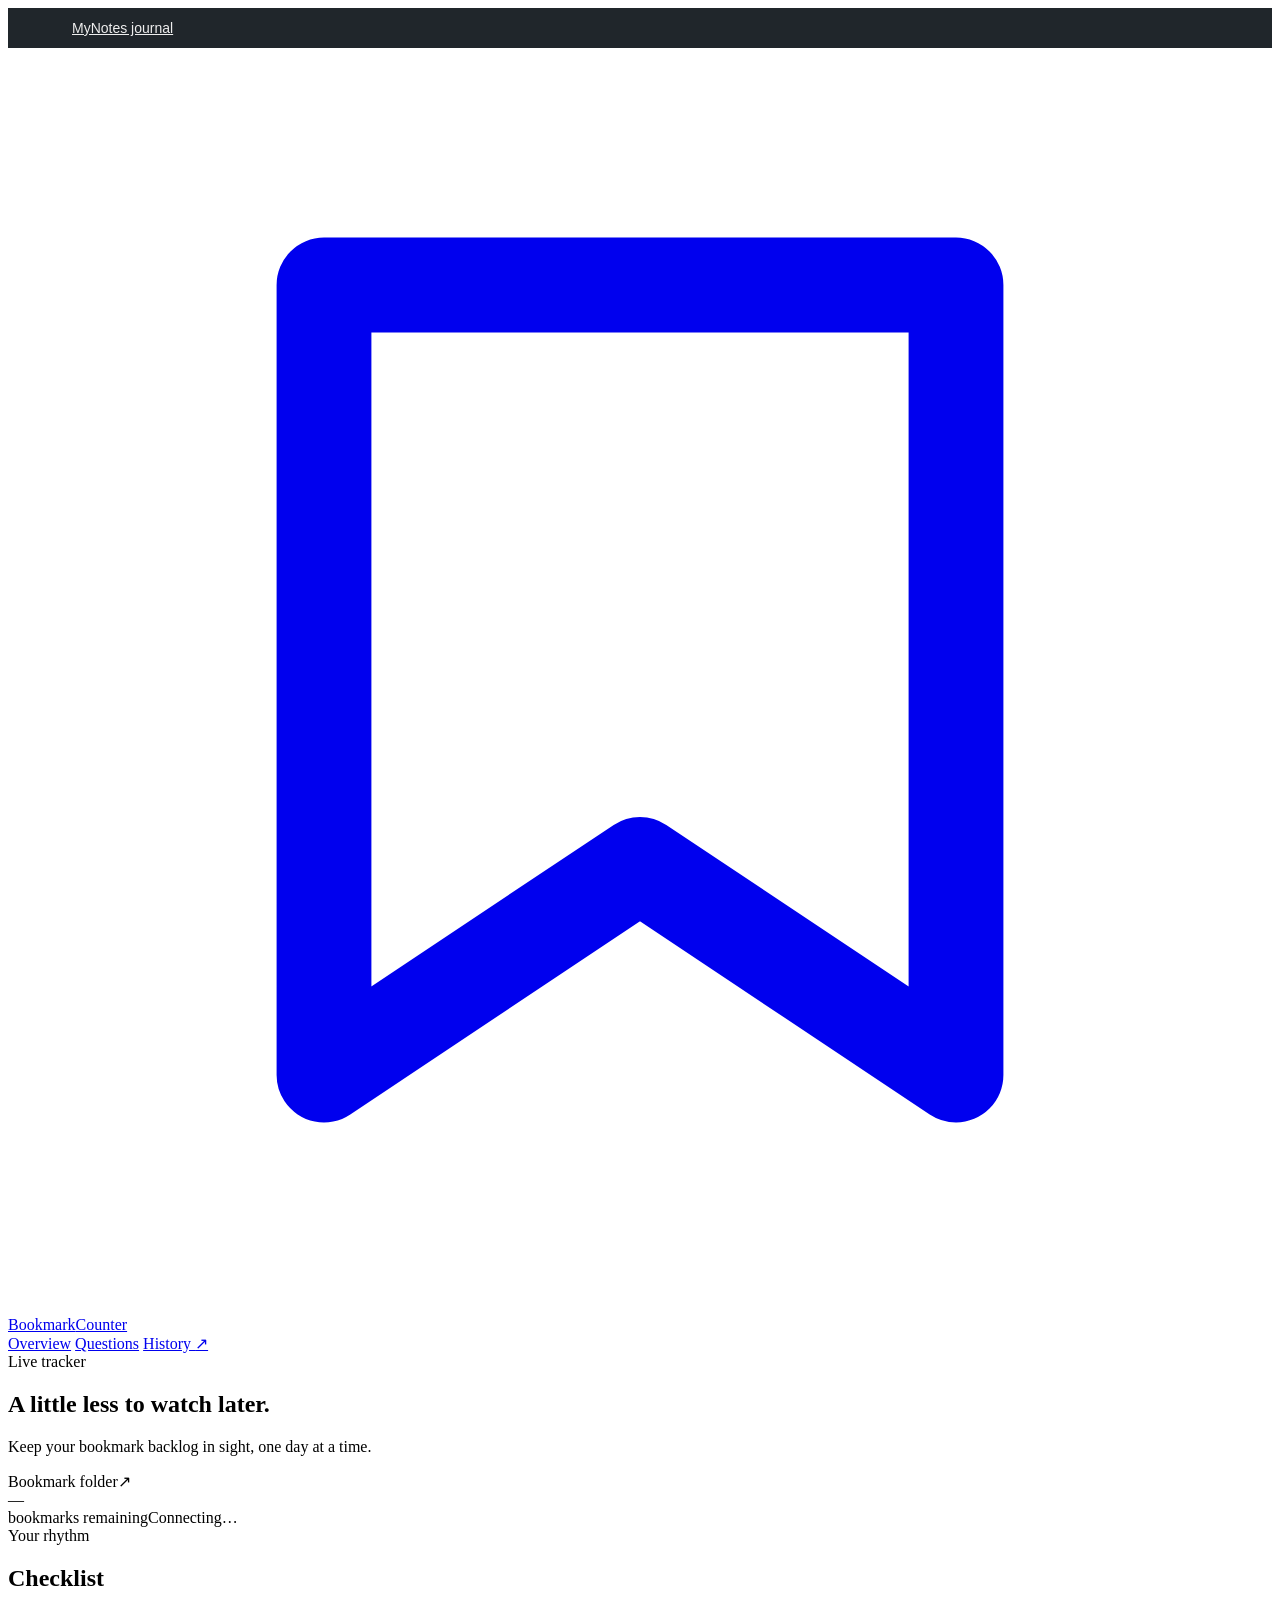
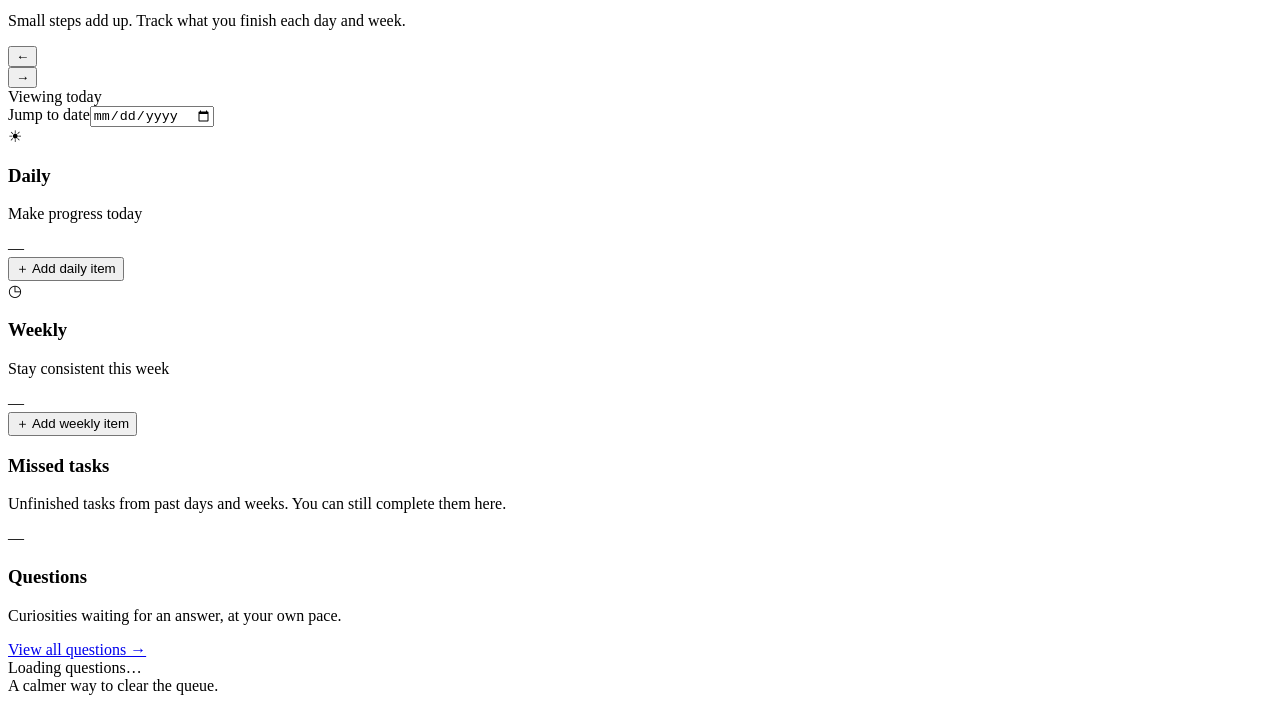
==== wwwroot/bookmarks/index.html @ 72cf5cdd "2" ====
<!doctype html>
<html lang="en">
<head>
  <meta charset="utf-8">
  <meta name="viewport" content="width=device-width, initial-scale=1">
  <meta name="theme-color" content="#101416">
  <title>Overview · BookmarkCounter</title>
  <link rel="stylesheet" href="/bookmarks/css/app.css?v=6">
  <script src="/bookmarks/js/dashboard.js?v=7" defer></script>
</head>
<body>
  <nav aria-label="MyNotes navigation" style="display:flex;gap:20px;flex-wrap:wrap;padding:12px 5vw;background:#20262b;font:14px Segoe UI,sans-serif"><a href="/journal" style="color:#eee">MyNotes journal</a></nav>
  <div class="app-shell">
    <header class="site-header">
      <a class="brand" href="/" aria-label="BookmarkCounter home">
        <span class="brand-mark" aria-hidden="true"><svg viewBox="0 0 24 24" fill="none"><path d="M6 4.5h12v15l-6-4-6 4v-15Z" stroke="currentColor" stroke-width="1.8" stroke-linejoin="round"/></svg></span>
        <span>Bookmark<span class="brand-light">Counter</span></span>
      </a>
      <nav class="site-nav" aria-label="Main navigation">
        <a class="nav-link active" href="/" aria-current="page">Overview</a>
        <a class="nav-link" href="/bookmarks/questions">Questions</a>
        <a class="nav-link" href="/bookmarks/history">History <span aria-hidden="true">↗</span></a>
      </nav>
    </header>

    <main>
      <section class="hero" aria-labelledby="hero-title">
        <div class="hero-copy">
          <div class="eyebrow"><span class="live-dot" aria-hidden="true"></span> Live tracker</div>
          <h1 id="hero-title">A little less to watch later.</h1>
          <p>Keep your bookmark backlog in sight, one day at a time.</p>
        </div>
        <div class="count-card">
          <div class="card-topline"><span id="folderName">Bookmark folder</span><span class="small-icon" aria-hidden="true">↗</span></div>
          <div class="count-value" id="bookmarkCount" aria-live="polite">—</div>
          <div class="count-footer"><span>bookmarks remaining</span><span class="status" id="countStatus">Connecting…</span></div>
        </div>
      </section>

      <section class="workspace" aria-labelledby="checklist-title">
        <div class="section-heading">
          <div>
            <div class="eyebrow muted">Your rhythm</div>
            <h2 id="checklist-title">Checklist</h2>
            <p>Small steps add up. Track what you finish each day and week.</p>
          </div>
          <div class="date-nav" aria-label="Choose checklist date">
            <button class="icon-button" id="previousDay" type="button" aria-label="Previous day">←</button>
            <div class="date-label" id="dateLabel" aria-live="polite"></div>
            <button class="icon-button" id="nextDay" type="button" aria-label="Next day">→</button>
          </div>
        </div>
        <div class="viewing-row"><span id="viewingHint">Viewing today</span><div class="date-actions"><label for="jumpDate">Jump to date</label><input id="jumpDate" type="date"><button class="text-button" id="todayButton" type="button" hidden>Back to today</button></div></div>
        <div class="checklist-grid">
          <section class="list-panel" aria-labelledby="dailyTitle">
            <div class="list-header"><div class="list-title"><span class="list-icon daily-icon" aria-hidden="true">☀</span><div><h3 id="dailyTitle">Daily</h3><p>Make progress today</p></div></div><span class="progress-summary" id="dailySummary">—</span></div>
            <div class="progress-track" aria-hidden="true"><div id="dailyProgress"></div></div>
            <div class="reset-line" id="dailyReset"></div>
            <div class="item-list" id="dailyItems" aria-live="polite"></div>
            <button class="add-button" type="button" data-add="Daily"><span aria-hidden="true">＋</span> Add daily item</button>
          </section>
          <section class="list-panel" aria-labelledby="weeklyTitle">
            <div class="list-header"><div class="list-title"><span class="list-icon weekly-icon" aria-hidden="true">◷</span><div><h3 id="weeklyTitle">Weekly</h3><p>Stay consistent this week</p></div></div><span class="progress-summary" id="weeklySummary">—</span></div>
            <div class="progress-track" aria-hidden="true"><div id="weeklyProgress"></div></div>
            <div class="reset-line" id="weeklyReset"></div>
            <div class="item-list" id="weeklyItems" aria-live="polite"></div>
            <button class="add-button" type="button" data-add="Weekly"><span aria-hidden="true">＋</span> Add weekly item</button>
          </section>
        </div>
        <section class="missed-panel" aria-labelledby="missedTitle">
          <div class="missed-heading"><div><h3 id="missedTitle">Missed tasks</h3><p>Unfinished tasks from past days and weeks. You can still complete them here.</p></div><span class="progress-summary" id="missedSummary">—</span></div>
          <div class="missed-list" id="missedItems" aria-live="polite"></div>
        </section>
        <section class="questions-preview" aria-labelledby="questionsPreviewTitle">
          <div class="missed-heading"><div><h3 id="questionsPreviewTitle">Questions</h3><p>Curiosities waiting for an answer, at your own pace.</p></div><a class="text-button" href="/bookmarks/questions">View all questions →</a></div>
          <div class="question-counts" id="questionCounts">Loading questions…</div>
          <div class="question-preview-list" id="questionPreviewList"></div>
        </section>
      </section>
    </main>
    <footer class="site-footer">A calmer way to clear the queue.</footer>
  </div>
  <div class="toast" id="toast" role="status" aria-live="polite"></div>
</body>
</html>
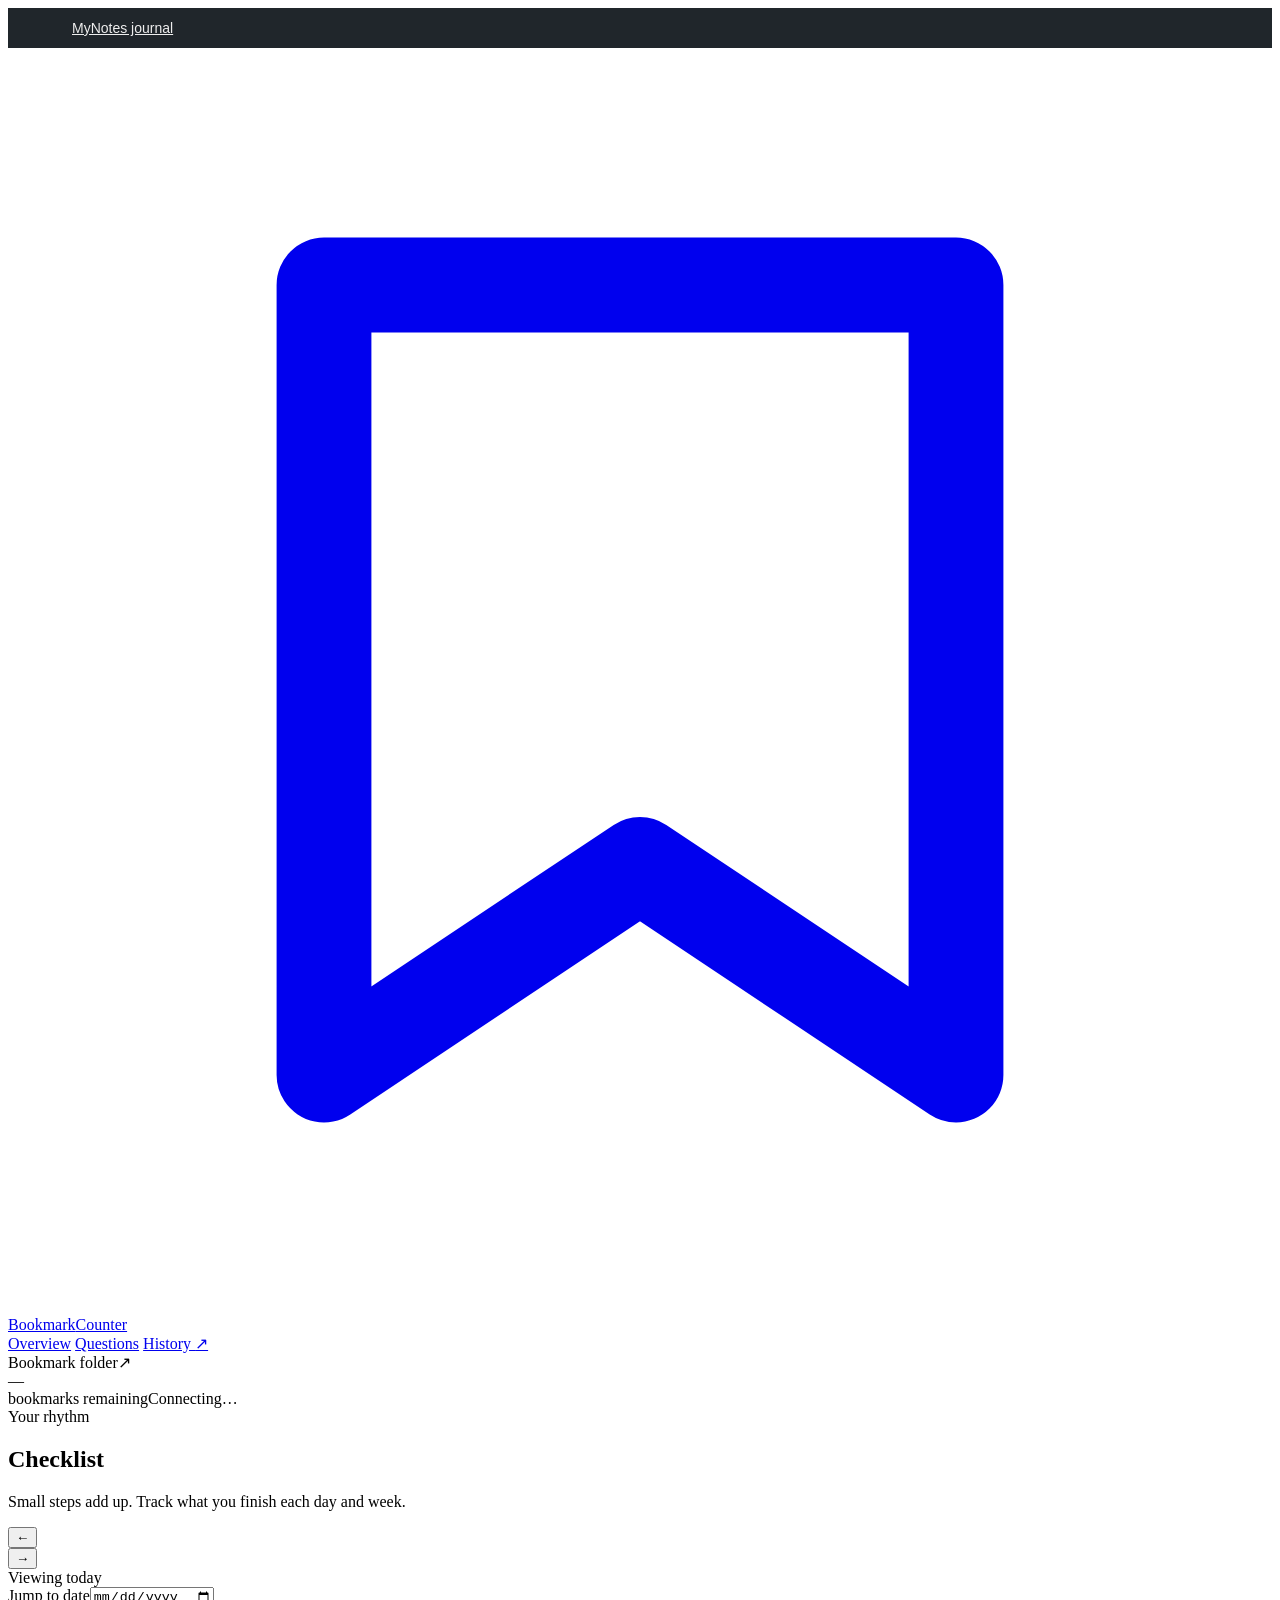
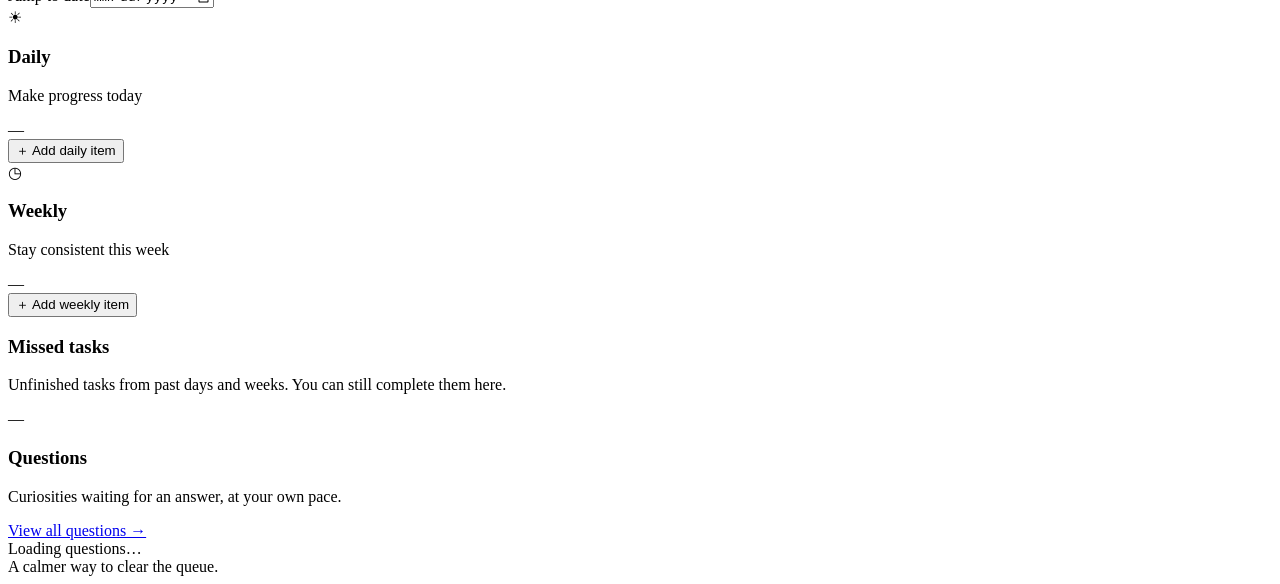
==== commit 0c08205f: "Simplify dashboard layouts and limit Letterboxd to movies" ====
--- a/wwwroot/bookmarks/index.html
+++ b/wwwroot/bookmarks/index.html
@@ -5,7 +5,7 @@
   <meta name="viewport" content="width=device-width, initial-scale=1">
   <meta name="theme-color" content="#101416">
   <title>Overview · BookmarkCounter</title>
-  <link rel="stylesheet" href="/bookmarks/css/app.css?v=6">
+  <link rel="stylesheet" href="/bookmarks/css/app.css?v=10">
   <script src="/bookmarks/js/dashboard.js?v=7" defer></script>
 </head>
 <body>
@@ -24,12 +24,7 @@
     </header>
 
     <main>
-      <section class="hero" aria-labelledby="hero-title">
-        <div class="hero-copy">
-          <div class="eyebrow"><span class="live-dot" aria-hidden="true"></span> Live tracker</div>
-          <h1 id="hero-title">A little less to watch later.</h1>
-          <p>Keep your bookmark backlog in sight, one day at a time.</p>
-        </div>
+      <section class="bookmark-summary" aria-label="Bookmark count">
         <div class="count-card">
           <div class="card-topline"><span id="folderName">Bookmark folder</span><span class="small-icon" aria-hidden="true">↗</span></div>
           <div class="count-value" id="bookmarkCount" aria-live="polite">—</div>
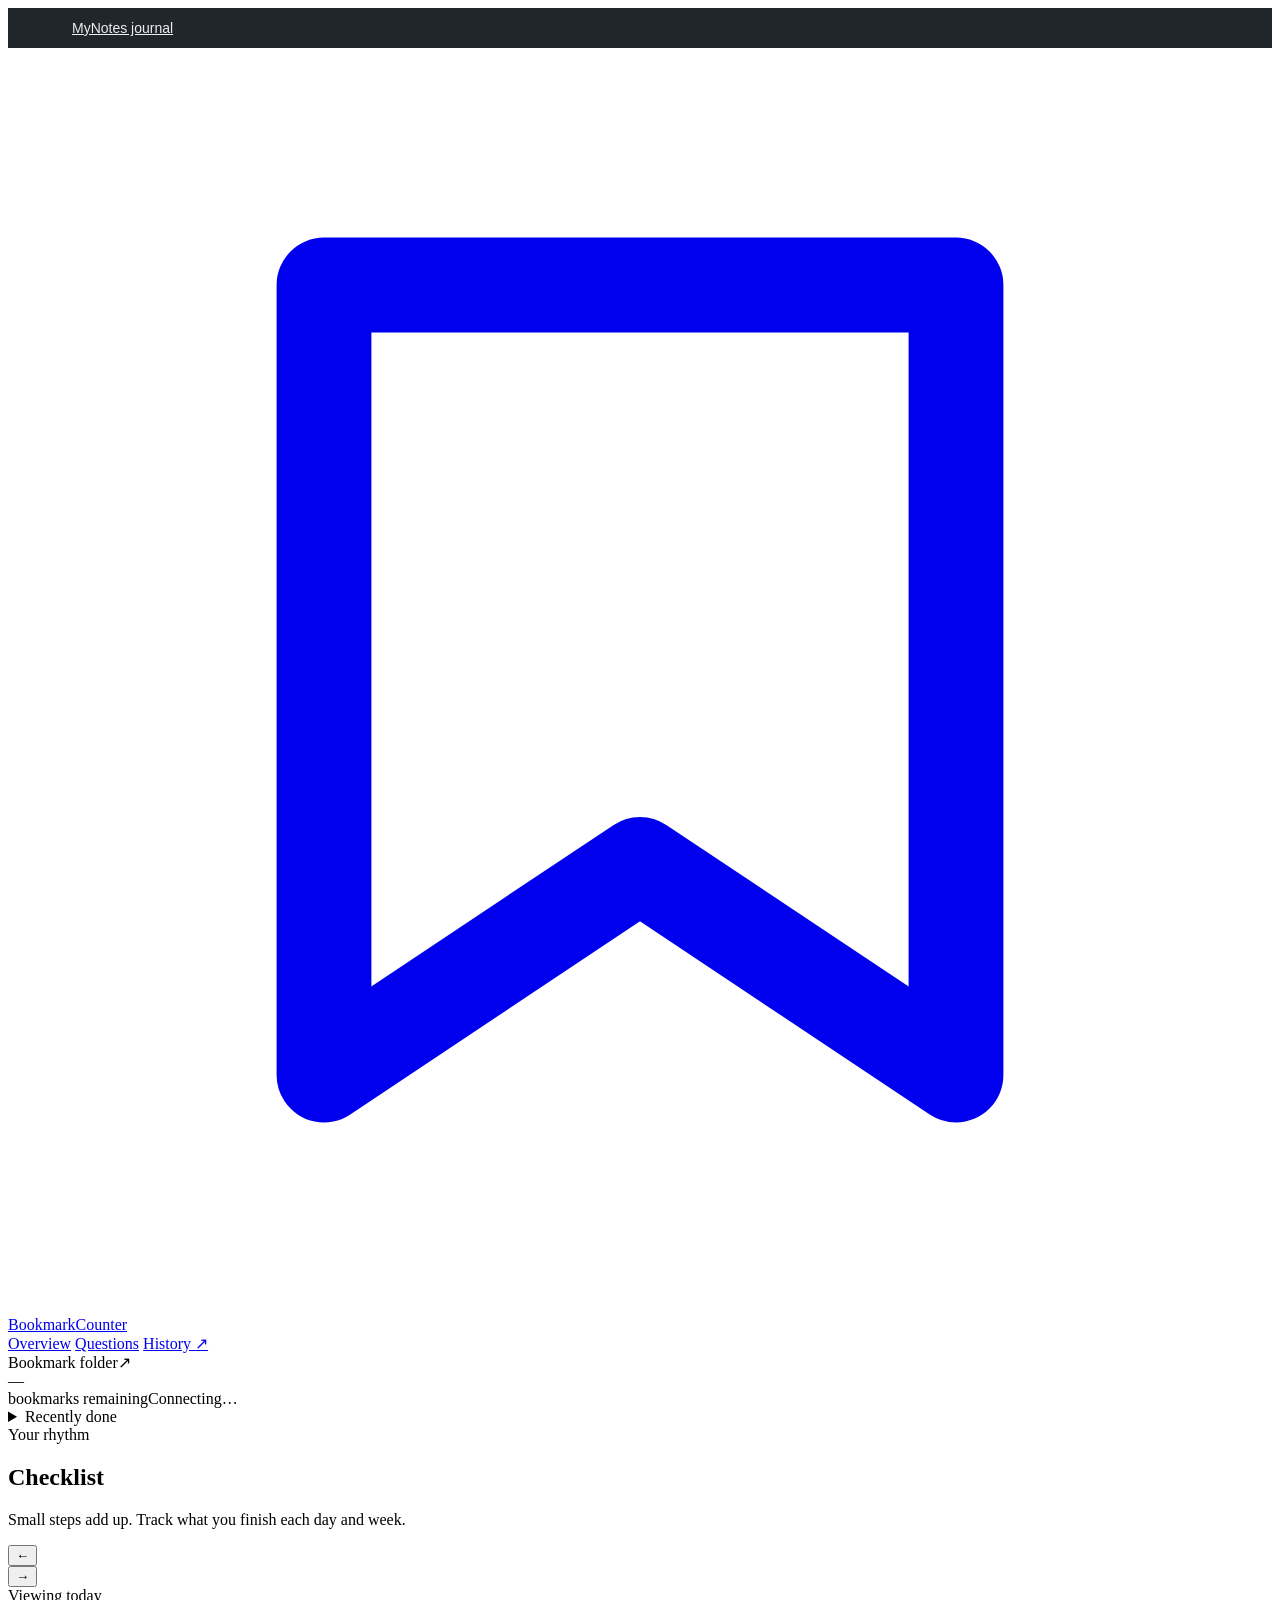
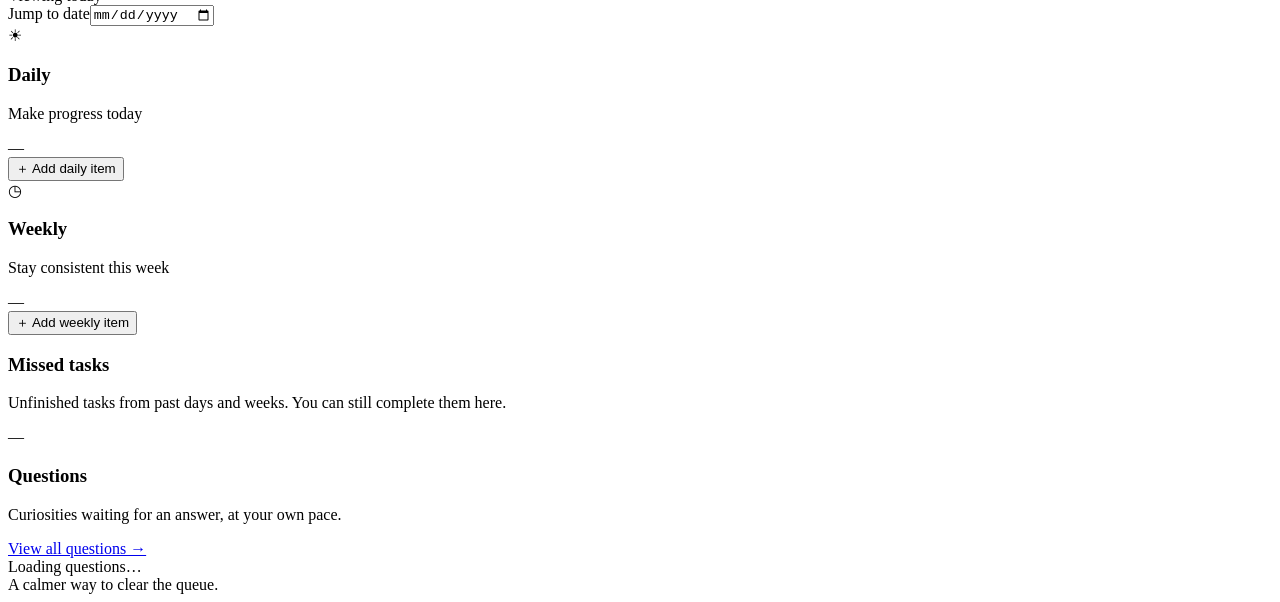
==== commit 3b6737cc: "Allow undoing checklist completions from Recently done" ====
--- a/wwwroot/bookmarks/index.html
+++ b/wwwroot/bookmarks/index.html
@@ -5,8 +5,8 @@
   <meta name="viewport" content="width=device-width, initial-scale=1">
   <meta name="theme-color" content="#101416">
   <title>Overview · BookmarkCounter</title>
-  <link rel="stylesheet" href="/bookmarks/css/app.css?v=10">
-  <script src="/bookmarks/js/dashboard.js?v=7" defer></script>
+  <link rel="stylesheet" href="/bookmarks/css/app.css?v=11">
+  <script src="/bookmarks/js/dashboard.js?v=12" defer></script>
 </head>
 <body>
   <nav aria-label="MyNotes navigation" style="display:flex;gap:20px;flex-wrap:wrap;padding:12px 5vw;background:#20262b;font:14px Segoe UI,sans-serif"><a href="/journal" style="color:#eee">MyNotes journal</a></nav>
@@ -31,6 +31,14 @@
           <div class="count-footer"><span>bookmarks remaining</span><span class="status" id="countStatus">Connecting…</span></div>
         </div>
       </section>
+
+      <details class="recent-panel" id="recentPanel">
+        <summary id="recentTitle">Recently done</summary>
+        <div class="recent-content">
+        <div class="missed-heading"><p>Choose how far back to look. Newest completions first.</p><div class="recent-controls"><label for="recentRange">Show</label><select id="recentRange"><option value="30">Last 30 minutes</option><option value="60">Last hour</option><option value="1440">Last 24 hours</option><option value="2880" selected>Last 2 days</option><option value="10080">Last 7 days</option><option value="43200">Last 30 days</option><option value="0">All time</option></select><span class="progress-summary" id="recentSummary">—</span></div></div>
+        <div class="recent-list" id="recentItems" aria-live="polite"></div>
+        </div>
+      </details>
 
       <section class="workspace" aria-labelledby="checklist-title">
         <div class="section-heading">
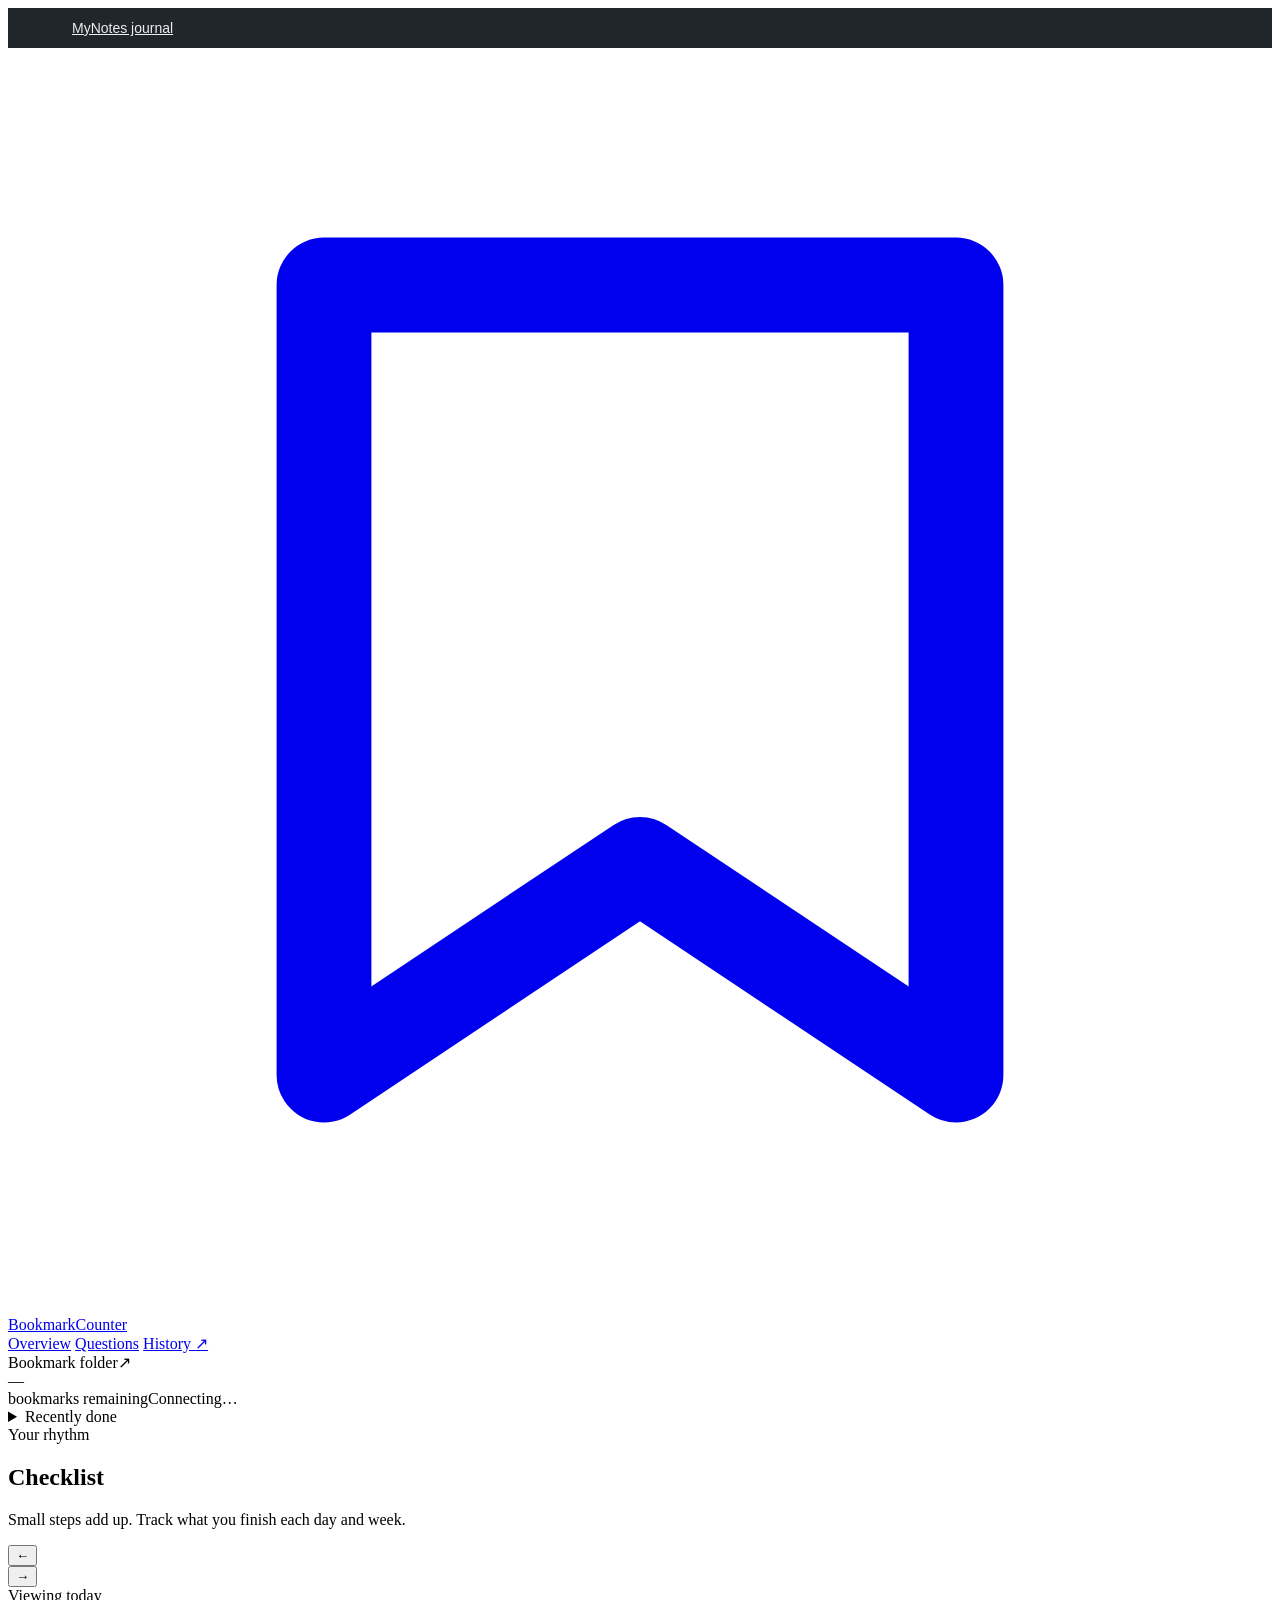
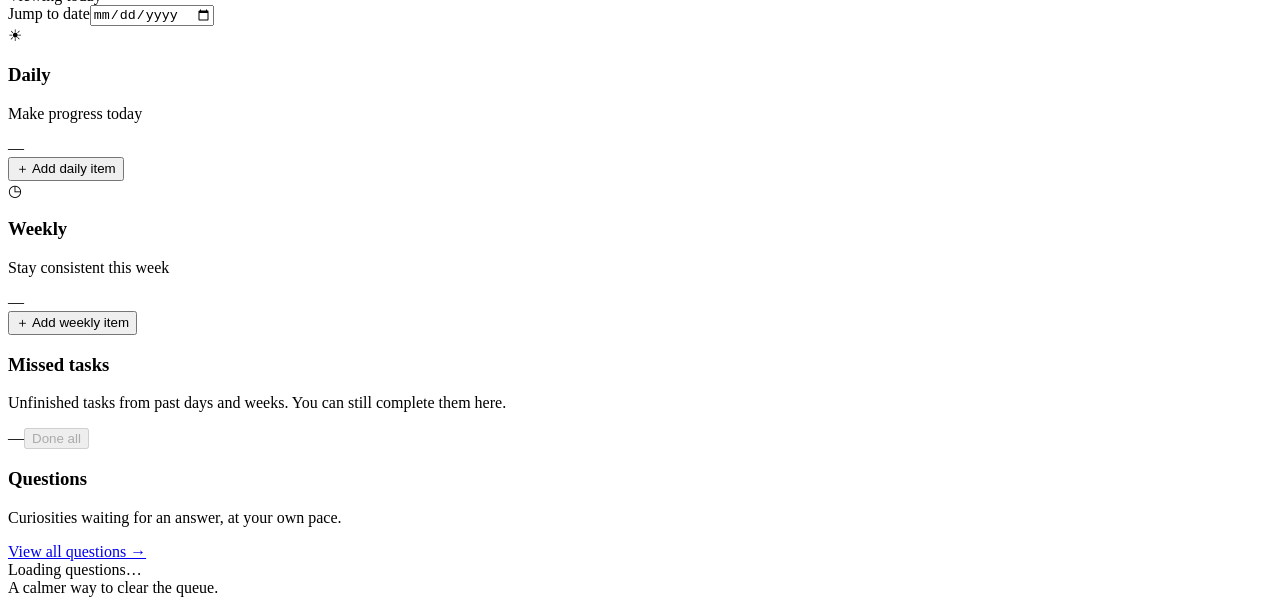
==== commit 3a8e47cc: "Add task icons, custom backgrounds, and complete-all missed tasks" ====
--- a/wwwroot/bookmarks/index.html
+++ b/wwwroot/bookmarks/index.html
@@ -5,8 +5,8 @@
   <meta name="viewport" content="width=device-width, initial-scale=1">
   <meta name="theme-color" content="#101416">
   <title>Overview · BookmarkCounter</title>
-  <link rel="stylesheet" href="/bookmarks/css/app.css?v=11">
-  <script src="/bookmarks/js/dashboard.js?v=12" defer></script>
+  <link rel="stylesheet" href="/bookmarks/css/app.css?v=12">
+  <script src="/bookmarks/js/dashboard.js?v=13" defer></script>
 </head>
 <body>
   <nav aria-label="MyNotes navigation" style="display:flex;gap:20px;flex-wrap:wrap;padding:12px 5vw;background:#20262b;font:14px Segoe UI,sans-serif"><a href="/journal" style="color:#eee">MyNotes journal</a></nav>
@@ -71,7 +71,7 @@
           </section>
         </div>
         <section class="missed-panel" aria-labelledby="missedTitle">
-          <div class="missed-heading"><div><h3 id="missedTitle">Missed tasks</h3><p>Unfinished tasks from past days and weeks. You can still complete them here.</p></div><span class="progress-summary" id="missedSummary">—</span></div>
+          <div class="missed-heading"><div><h3 id="missedTitle">Missed tasks</h3><p>Unfinished tasks from past days and weeks. You can still complete them here.</p></div><div class="missed-controls"><span class="progress-summary" id="missedSummary">—</span><button type="button" class="recent-undo" id="completeAllMissed" disabled>Done all</button></div></div>
           <div class="missed-list" id="missedItems" aria-live="polite"></div>
         </section>
         <section class="questions-preview" aria-labelledby="questionsPreviewTitle">
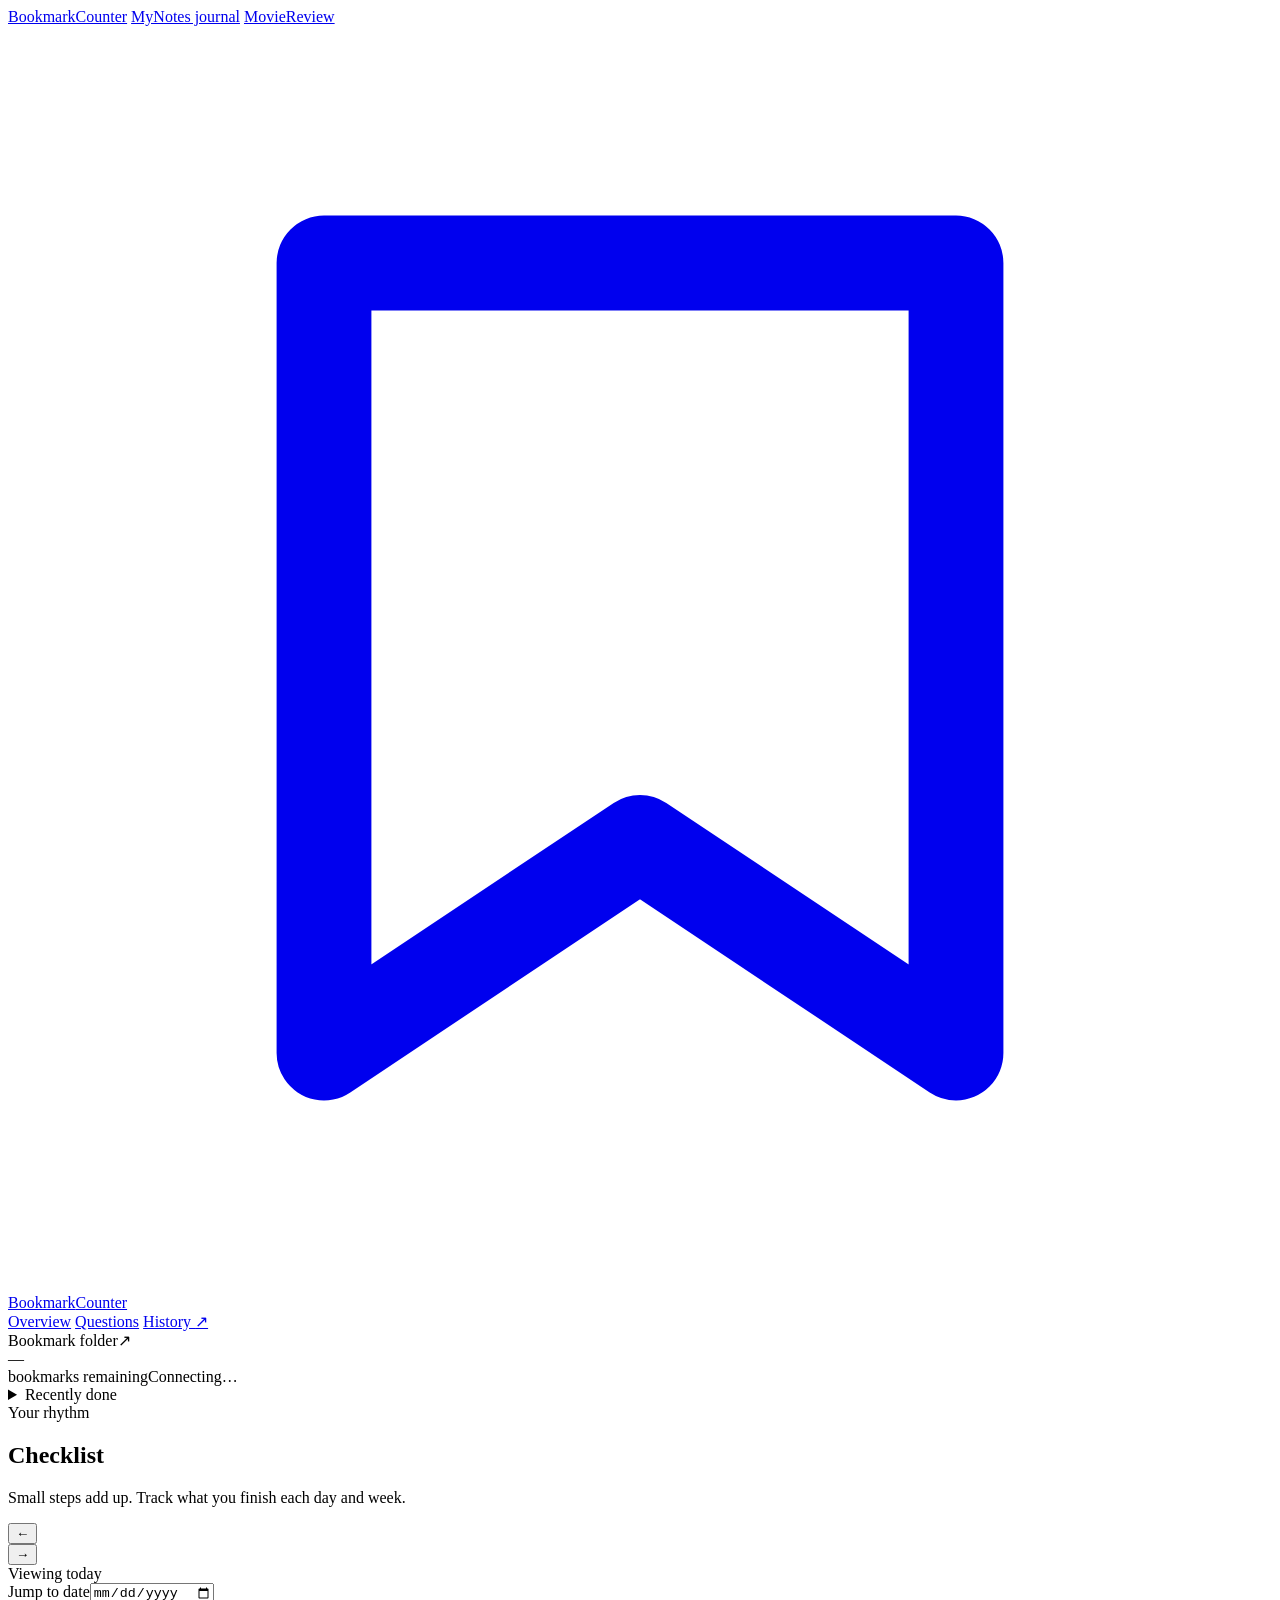
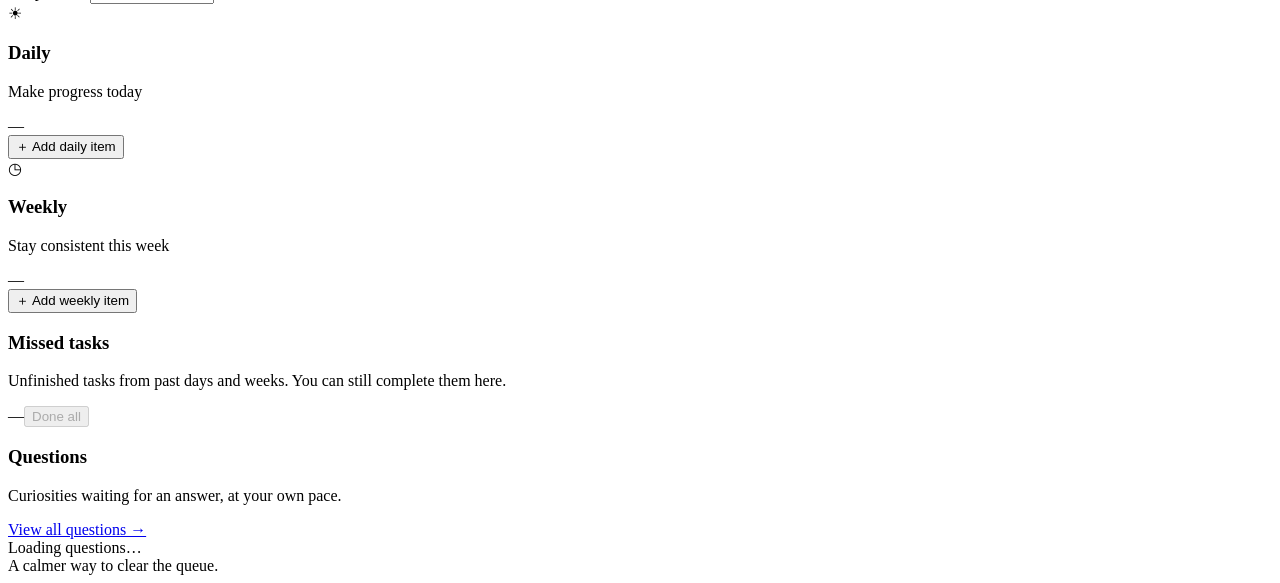
==== commit b70f141d: "Unify project navigation with sticky headers and persistent footers" ====
--- a/wwwroot/bookmarks/index.html
+++ b/wwwroot/bookmarks/index.html
@@ -6,11 +6,16 @@
   <meta name="theme-color" content="#101416">
   <title>Overview · BookmarkCounter</title>
   <link rel="stylesheet" href="/bookmarks/css/app.css?v=12">
-  <script src="/bookmarks/js/dashboard.js?v=13" defer></script>
+  <link rel="stylesheet" href="/navigation.css?v=1">
+  <script src="/bookmarks/js/dashboard.js?v=14" defer></script>
 </head>
 <body>
-  <nav aria-label="MyNotes navigation" style="display:flex;gap:20px;flex-wrap:wrap;padding:12px 5vw;background:#20262b;font:14px Segoe UI,sans-serif"><a href="/journal" style="color:#eee">MyNotes journal</a></nav>
-  <div class="app-shell">
+  <div class="project-header">
+    <nav class="project-switcher" aria-label="Projects">
+      <a href="/" class="selected" aria-current="true">BookmarkCounter</a>
+      <a href="/journal">MyNotes journal</a>
+      <a href="/moviereview">MovieReview</a>
+    </nav>
     <header class="site-header">
       <a class="brand" href="/" aria-label="BookmarkCounter home">
         <span class="brand-mark" aria-hidden="true"><svg viewBox="0 0 24 24" fill="none"><path d="M6 4.5h12v15l-6-4-6 4v-15Z" stroke="currentColor" stroke-width="1.8" stroke-linejoin="round"/></svg></span>
@@ -22,6 +27,8 @@
         <a class="nav-link" href="/bookmarks/history">History <span aria-hidden="true">↗</span></a>
       </nav>
     </header>
+  </div>
+  <div class="app-shell">
 
     <main>
       <section class="bookmark-summary" aria-label="Bookmark count">
@@ -72,6 +79,7 @@
         </div>
         <section class="missed-panel" aria-labelledby="missedTitle">
           <div class="missed-heading"><div><h3 id="missedTitle">Missed tasks</h3><p>Unfinished tasks from past days and weeks. You can still complete them here.</p></div><div class="missed-controls"><span class="progress-summary" id="missedSummary">—</span><button type="button" class="recent-undo" id="completeAllMissed" disabled>Done all</button></div></div>
+          <div class="missed-confirmation" id="missedConfirmation" hidden><p id="missedConfirmationText"></p><button type="button" class="recent-undo" id="confirmCompleteAllMissed">Complete all</button> <button type="button" class="recent-undo" id="cancelCompleteAllMissed">Cancel</button></div>
           <div class="missed-list" id="missedItems" aria-live="polite"></div>
         </section>
         <section class="questions-preview" aria-labelledby="questionsPreviewTitle">
@@ -81,7 +89,7 @@
         </section>
       </section>
     </main>
-    <footer class="site-footer">A calmer way to clear the queue.</footer>
+    <footer class="site-footer project-footer">A calmer way to clear the queue.</footer>
   </div>
   <div class="toast" id="toast" role="status" aria-live="polite"></div>
 </body>
